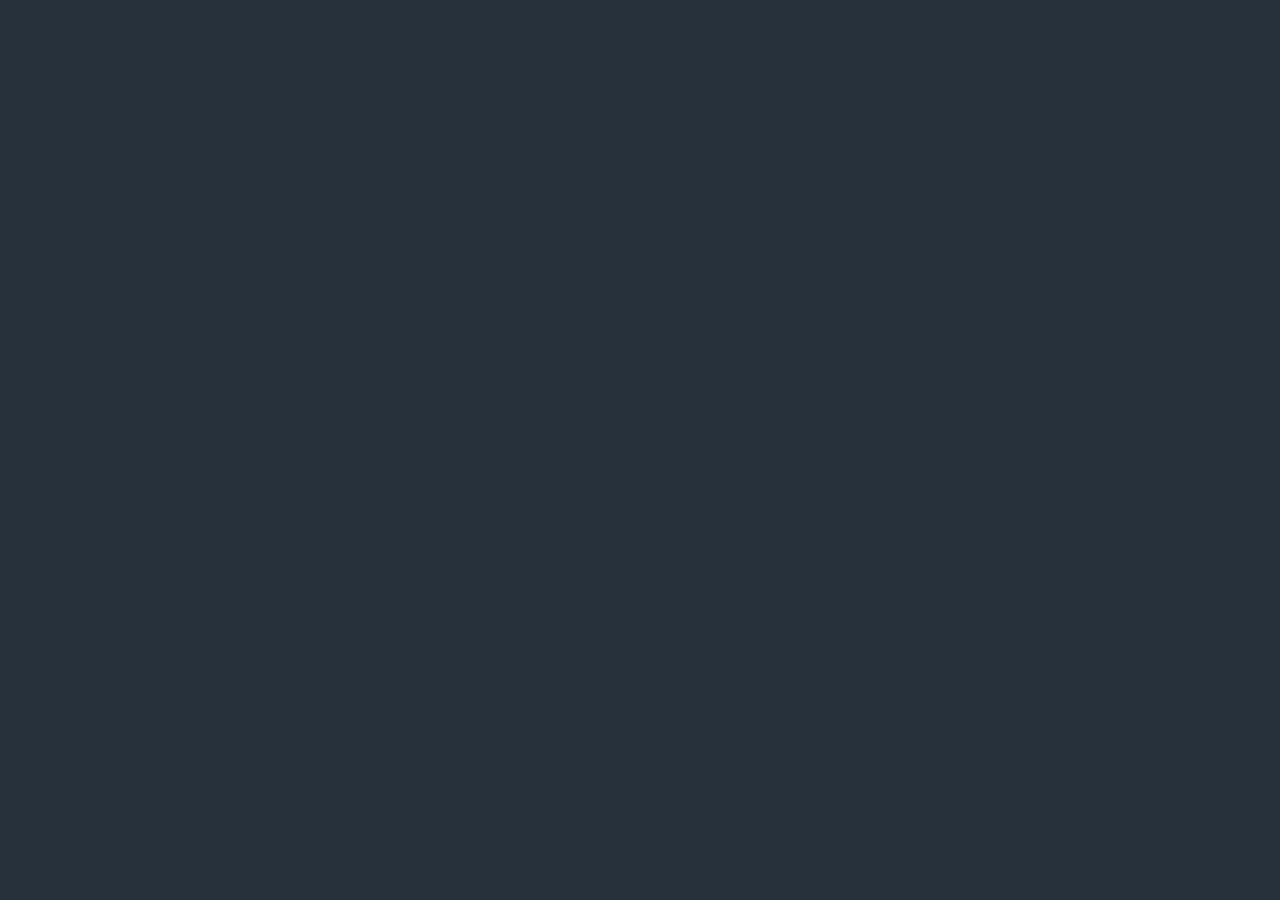
==== game.html @ 9955b04a "Created basic setup for game screen" ====
<!DOCTYPE html>
<html>
    <head>
        <title>Last Left | Gameplay</title>
        <meta name="viewport" content="width=device-width, initial-scale=1.0">
        <link rel="stylesheet" href="gameStyle.css">
        <link rel="preconnect" href="https://fonts.googleapis.com">
        <link rel="preconnect" href="https://fonts.gstatic.com" crossorigin>
        <link href="https://fonts.googleapis.com/css2?family=Roboto:wght@100;300;400;700;900&display=swap" rel="stylesheet">
    </head>
    <body id="grid" class="grid"></body>
    <footer>
        <script src="gameScript.js"></script>
    </footer>
</html>
---- gameStyle.css ----
html, body {
    margin:0;
    font-family:"roboto",sans-serif;
    background-color: #26313b;
    color:#ffffff;
    width:100%;
    height:100%;
}
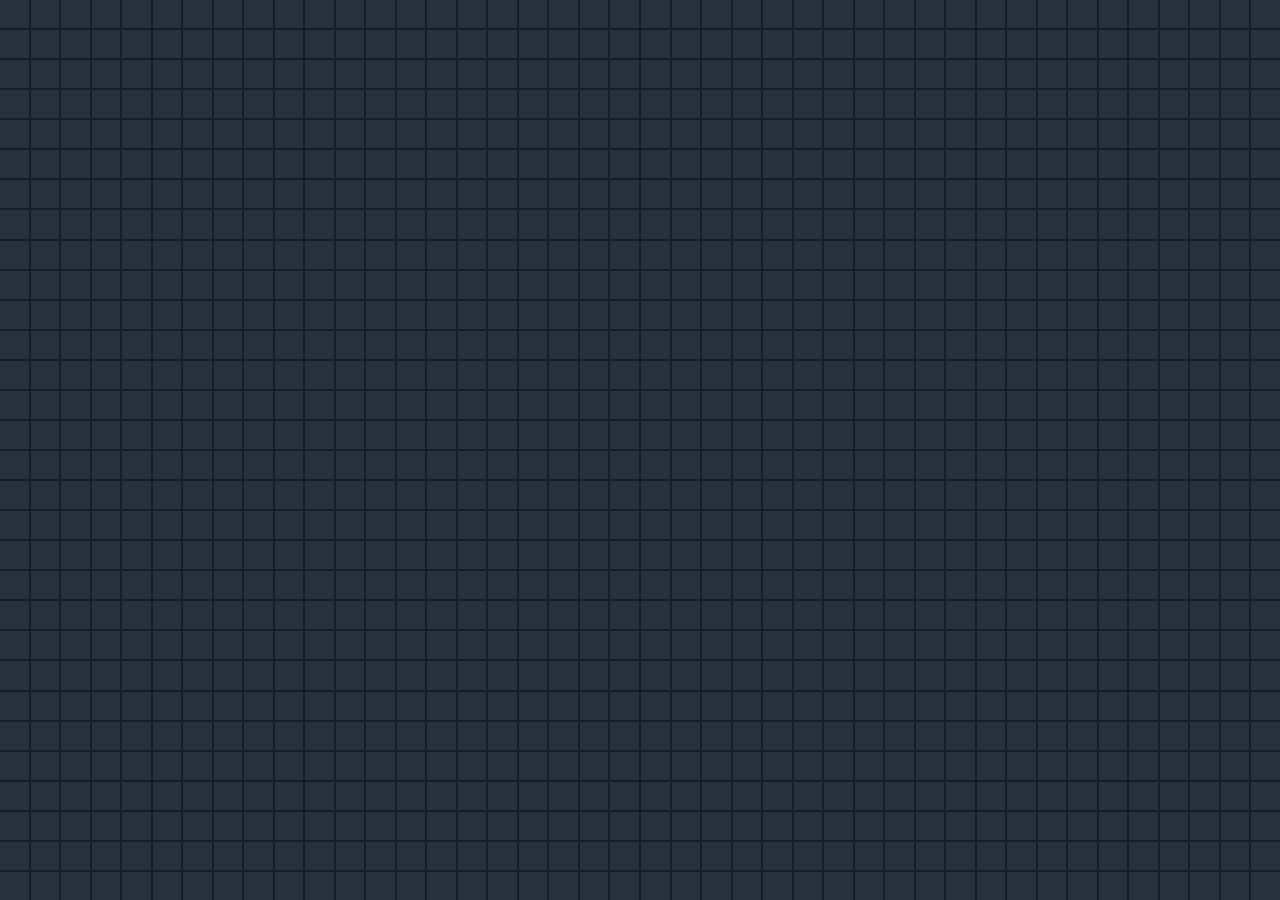
==== commit 48424452: "Added lines to the grid" ====
--- a/game.html
+++ b/game.html
@@ -7,8 +7,11 @@
         <link rel="preconnect" href="https://fonts.googleapis.com">
         <link rel="preconnect" href="https://fonts.gstatic.com" crossorigin>
         <link href="https://fonts.googleapis.com/css2?family=Roboto:wght@100;300;400;700;900&display=swap" rel="stylesheet">
+        
     </head>
-    <body id="grid" class="grid"></body>
+    <body >
+        <div id="grid" class="grid"></div>
+    </body>
     <footer>
         <script src="gameScript.js"></script>
     </footer>
--- a/gameStyle.css
+++ b/gameStyle.css
@@ -1,8 +1,20 @@
 html, body {
     margin:0;
     font-family:"roboto",sans-serif;
-    background-color: #26313b;
+    background-color: #142029;
     color:#ffffff;
     width:100%;
     height:100%;
+}
+
+.grid {
+    display:grid;
+    row-gap: 2px;
+    column-gap: 2px;
+    width: 100%;
+    height:100%;
+}
+
+.grid > div {
+    background-color: #26313b;
 }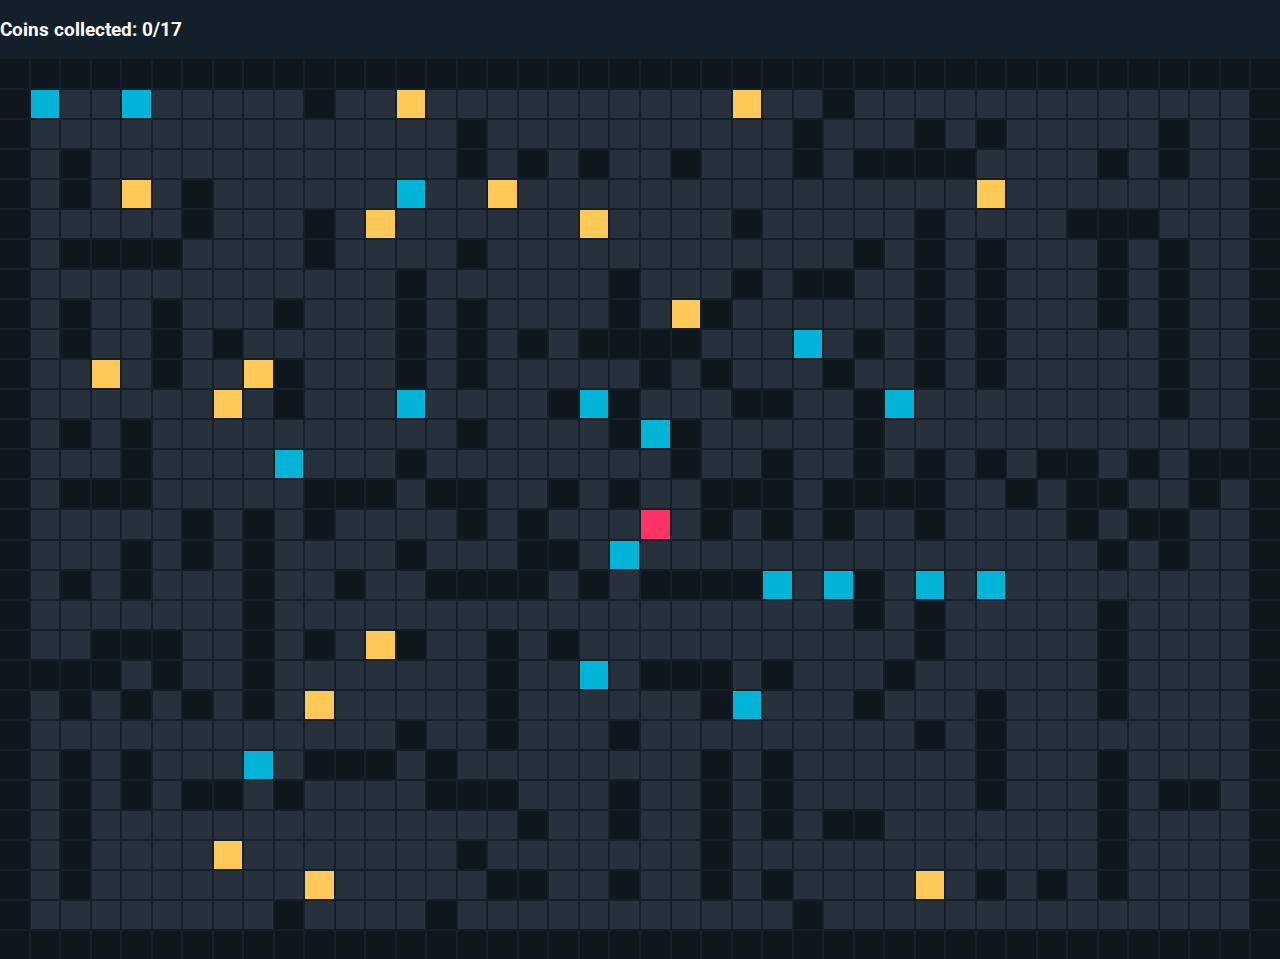
==== commit 68a0eb4c: "Added ability to collect coins" ====
--- a/game.html
+++ b/game.html
@@ -9,7 +9,8 @@
         <link href="https://fonts.googleapis.com/css2?family=Roboto:wght@100;300;400;700;900&display=swap" rel="stylesheet">
         
     </head>
-    <body >
+    <body>
+        <h3 id="coinCount"></h3>
         <div id="grid" class="grid"></div>
     </body>
     <footer>
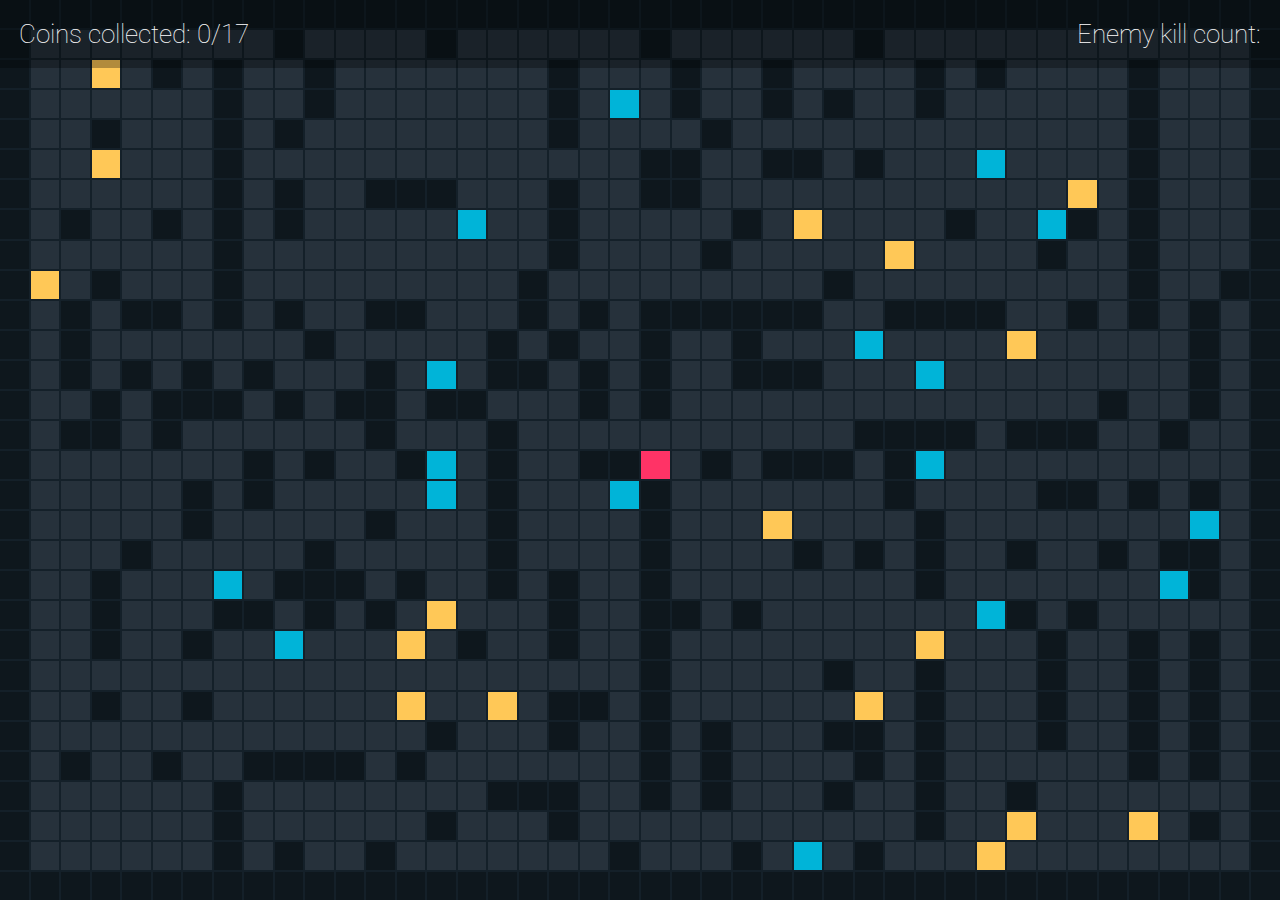
==== commit f36ad762: "Added gui for coins collected and enemies killed" ====
--- a/game.html
+++ b/game.html
@@ -10,7 +10,10 @@
         
     </head>
     <body>
-        <h3 id="coinCount"></h3>
+        <div id="data" class="data">
+            <h3 id="coinCount" class="coinCount"></h3>
+            <h3 id="killCount" class="killCount">Enemy kill count:</h3>
+        </div>
         <div id="grid" class="grid"></div>
     </body>
     <footer>
--- a/gameStyle.css
+++ b/gameStyle.css
@@ -1,18 +1,46 @@
 html, body {
     margin:0;
-    font-family:"roboto",sans-serif;
-    background-color: #142029;
-    color:#ffffff;
     width:100%;
     height:100%;
 }
 
+body {
+    font-family:"roboto",sans-serif;
+    background-color: #142029;
+    color:#ffffff;
+    z-index:-2;
+}
+
+.data {
+    background-color: rgba(0,0,0,.3);
+    overflow: auto;
+}
+
+h3 {
+    display:inline;
+    font-size: 2vw;
+    font-weight:100;
+    margin:1.5vw;
+}
+
+.coinCount {
+    float:left;
+}
+
+.killCount {
+    float:right;
+}
+
 .grid {
+    position: absolute;
+    top:0;
+    left:0;
     display:grid;
     row-gap: 2px;
     column-gap: 2px;
     width: 100%;
     height:100%;
+    z-index:-1;
 }
 
 .grid > div {
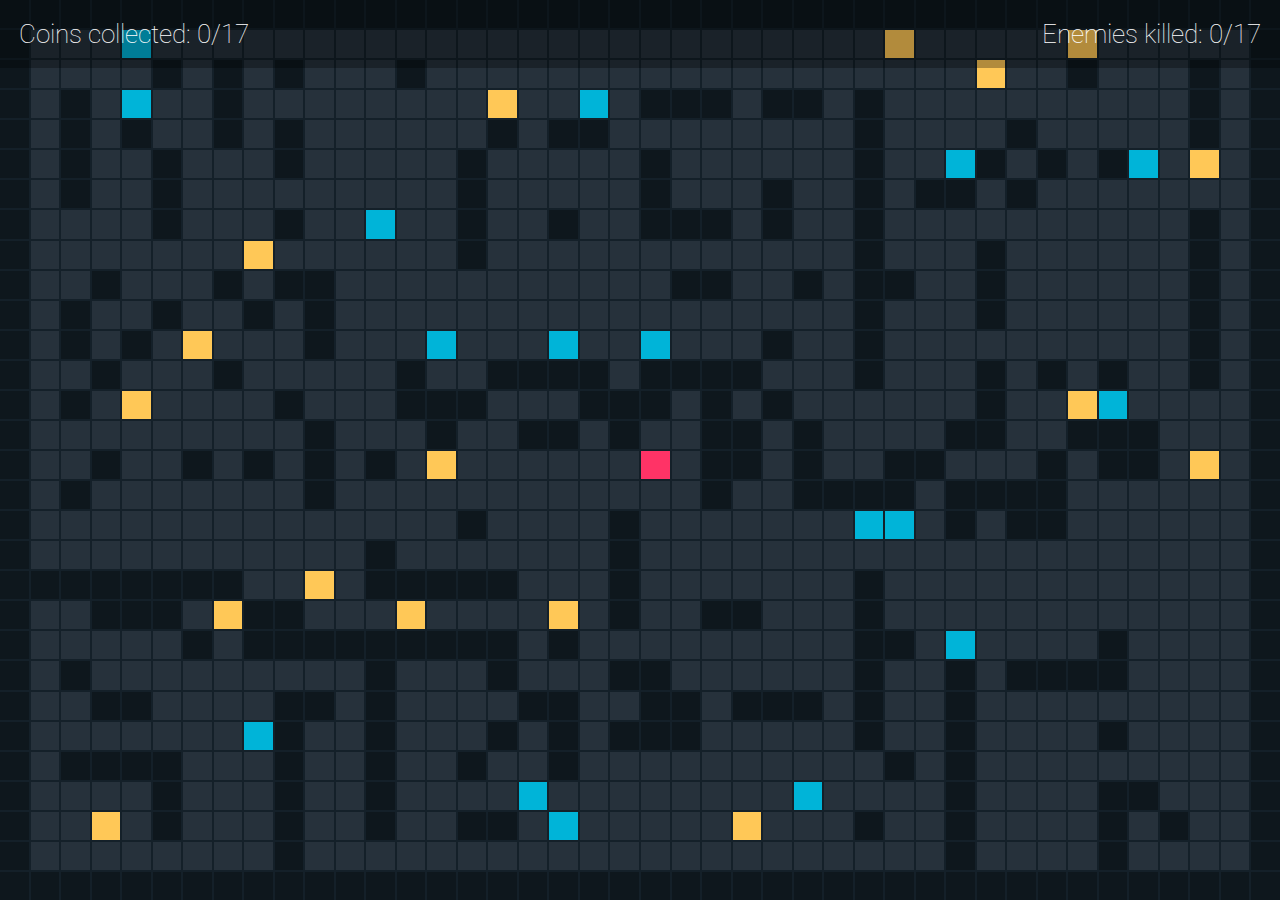
==== commit 4a4782c0: "Added bullets and ability to kill enemies - bug add extra enemies killed" ====
--- a/game.html
+++ b/game.html
@@ -14,6 +14,7 @@
             <h3 id="coinCount" class="coinCount"></h3>
             <h3 id="killCount" class="killCount">Enemy kill count:</h3>
         </div>
+        <div id="bulletContainer" class="bulletContainer"></div>
         <div id="grid" class="grid"></div>
     </body>
     <footer>
--- a/gameStyle.css
+++ b/gameStyle.css
@@ -8,7 +8,7 @@
     font-family:"roboto",sans-serif;
     background-color: #142029;
     color:#ffffff;
-    z-index:-2;
+    z-index:-3;
 }
 
 .data {
@@ -34,13 +34,26 @@
 .grid {
     position: absolute;
     top:0;
-    left:0;
     display:grid;
     row-gap: 2px;
     column-gap: 2px;
     width: 100%;
     height:100%;
+    z-index:-2;
+}
+
+.bulletContainer {
+    position:absolute;
+    top:0;
     z-index:-1;
+    width:100%;
+    height:100%;
+    overflow: hidden;
+}
+
+.bullet {
+    position:absolute;
+    background-color: #ffffff;
 }
 
 .grid > div {
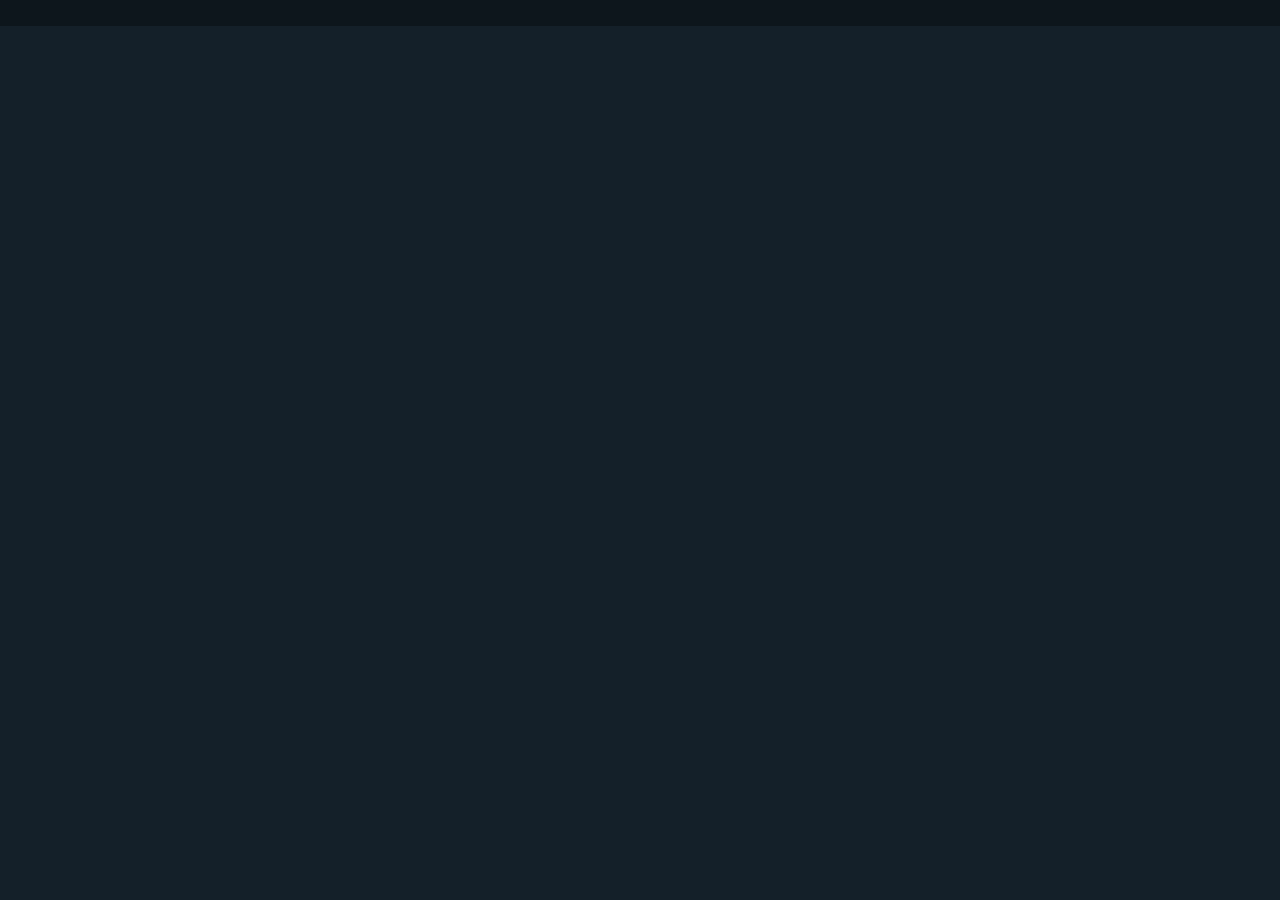
==== commit ab71414d: "Resolved bullet and enemy bug" ====
--- a/game.html
+++ b/game.html
@@ -12,7 +12,7 @@
     <body>
         <div id="data" class="data">
             <h3 id="coinCount" class="coinCount"></h3>
-            <h3 id="killCount" class="killCount">Enemy kill count:</h3>
+            <h3 id="killCount" class="killCount"></h3>
         </div>
         <div id="bulletContainer" class="bulletContainer"></div>
         <div id="grid" class="grid"></div>
--- a/gameStyle.css
+++ b/gameStyle.css
@@ -18,9 +18,9 @@
 
 h3 {
     display:inline;
-    font-size: 2vw;
+    font-size: 2.2vh;
     font-weight:100;
-    margin:1.5vw;
+    margin:1vw;
 }
 
 .coinCount {
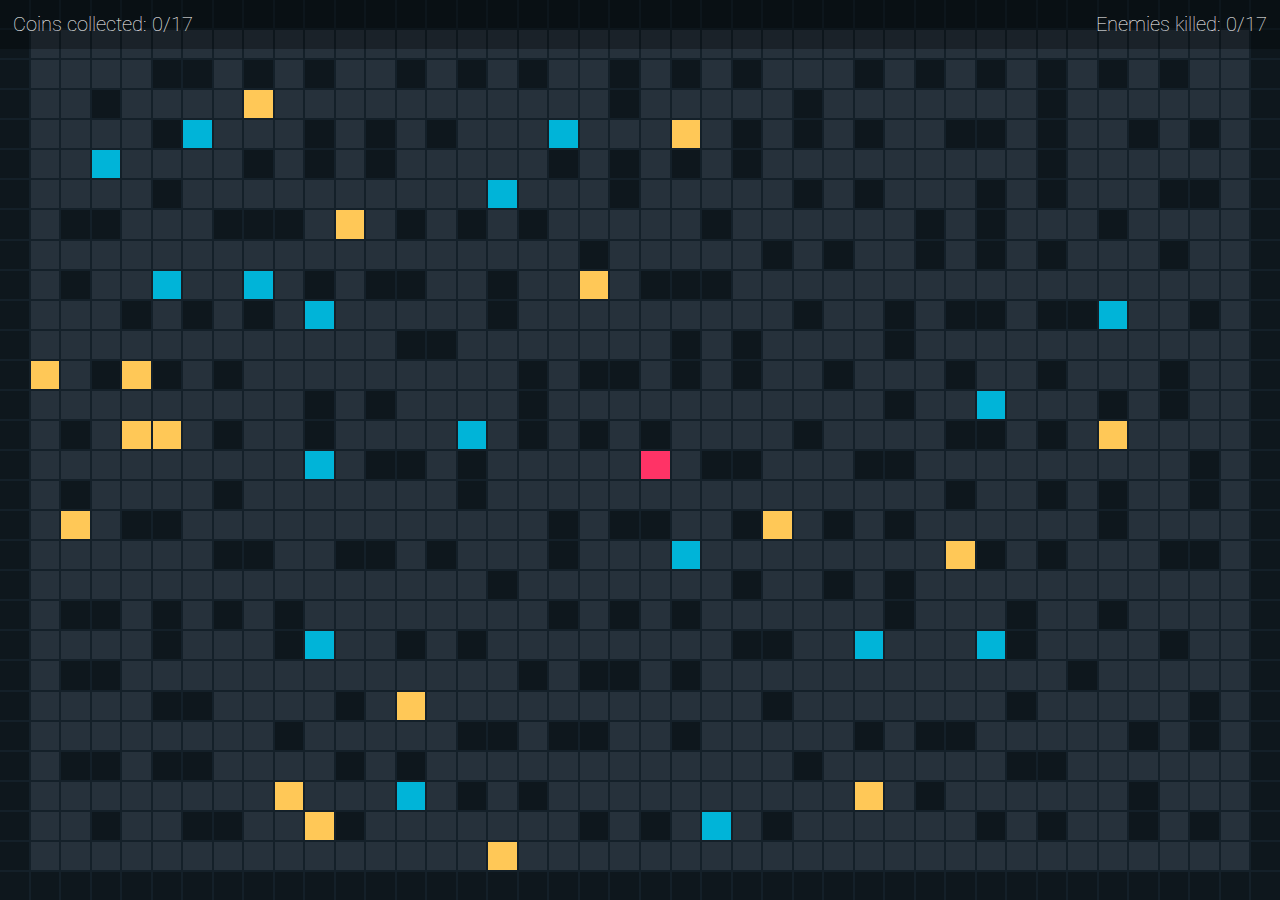
==== commit 8b1da3a8: "Formatted code" ====
--- a/game.html
+++ b/game.html
@@ -1,23 +1,25 @@
 <!DOCTYPE html>
 <html>
-    <head>
-        <title>Last Left | Gameplay</title>
-        <meta name="viewport" content="width=device-width, initial-scale=1.0">
-        <link rel="stylesheet" href="gameStyle.css">
-        <link rel="preconnect" href="https://fonts.googleapis.com">
-        <link rel="preconnect" href="https://fonts.gstatic.com" crossorigin>
-        <link href="https://fonts.googleapis.com/css2?family=Roboto:wght@100;300;400;700;900&display=swap" rel="stylesheet">
-        
-    </head>
-    <body>
-        <div id="data" class="data">
-            <h3 id="coinCount" class="coinCount"></h3>
-            <h3 id="killCount" class="killCount"></h3>
-        </div>
-        <div id="bulletContainer" class="bulletContainer"></div>
-        <div id="grid" class="grid"></div>
-    </body>
-    <footer>
-        <script src="gameScript.js"></script>
-    </footer>
-</html>+  <head>
+    <title>Last Left | Gameplay</title>
+    <meta name="viewport" content="width=device-width, initial-scale=1.0" />
+    <link rel="stylesheet" href="gameStyle.css" />
+    <link rel="preconnect" href="https://fonts.googleapis.com" />
+    <link rel="preconnect" href="https://fonts.gstatic.com" crossorigin />
+    <link
+      href="https://fonts.googleapis.com/css2?family=Roboto:wght@100;300;400;700;900&display=swap"
+      rel="stylesheet"
+    />
+  </head>
+  <body>
+    <div id="data" class="data">
+      <h3 id="coinCount" class="coinCount"></h3>
+      <h3 id="killCount" class="killCount"></h3>
+    </div>
+    <div id="bulletContainer" class="bulletContainer"></div>
+    <div id="grid" class="grid"></div>
+  </body>
+  <footer>
+    <script src="gameScript.js"></script>
+  </footer>
+</html>
--- a/gameStyle.css
+++ b/gameStyle.css
@@ -1,61 +1,62 @@
-html, body {
-    margin:0;
-    width:100%;
-    height:100%;
+html,
+body {
+  margin: 0;
+  width: 100%;
+  height: 100%;
 }
 
 body {
-    font-family:"roboto",sans-serif;
-    background-color: #142029;
-    color:#ffffff;
-    z-index:-3;
+  font-family: "roboto", sans-serif;
+  background-color: #142029;
+  color: #ffffff;
+  z-index: -3;
 }
 
 .data {
-    background-color: rgba(0,0,0,.3);
-    overflow: auto;
+  background-color: rgba(0, 0, 0, 0.3);
+  overflow: auto;
 }
 
 h3 {
-    display:inline;
-    font-size: 2.2vh;
-    font-weight:100;
-    margin:1vw;
+  display: inline;
+  font-size: 2.2vh;
+  font-weight: 100;
+  margin: 1vw;
 }
 
 .coinCount {
-    float:left;
+  float: left;
 }
 
 .killCount {
-    float:right;
+  float: right;
 }
 
 .grid {
-    position: absolute;
-    top:0;
-    display:grid;
-    row-gap: 2px;
-    column-gap: 2px;
-    width: 100%;
-    height:100%;
-    z-index:-2;
+  position: absolute;
+  top: 0;
+  display: grid;
+  row-gap: 2px;
+  column-gap: 2px;
+  width: 100%;
+  height: 100%;
+  z-index: -2;
 }
 
 .bulletContainer {
-    position:absolute;
-    top:0;
-    z-index:-1;
-    width:100%;
-    height:100%;
-    overflow: hidden;
+  position: absolute;
+  top: 0;
+  z-index: -1;
+  width: 100%;
+  height: 100%;
+  overflow: hidden;
 }
 
 .bullet {
-    position:absolute;
-    background-color: #ffffff;
+  position: absolute;
+  background-color: #ffffff;
 }
 
 .grid > div {
-    background-color: #26313b;
-}+  background-color: #26313b;
+}
